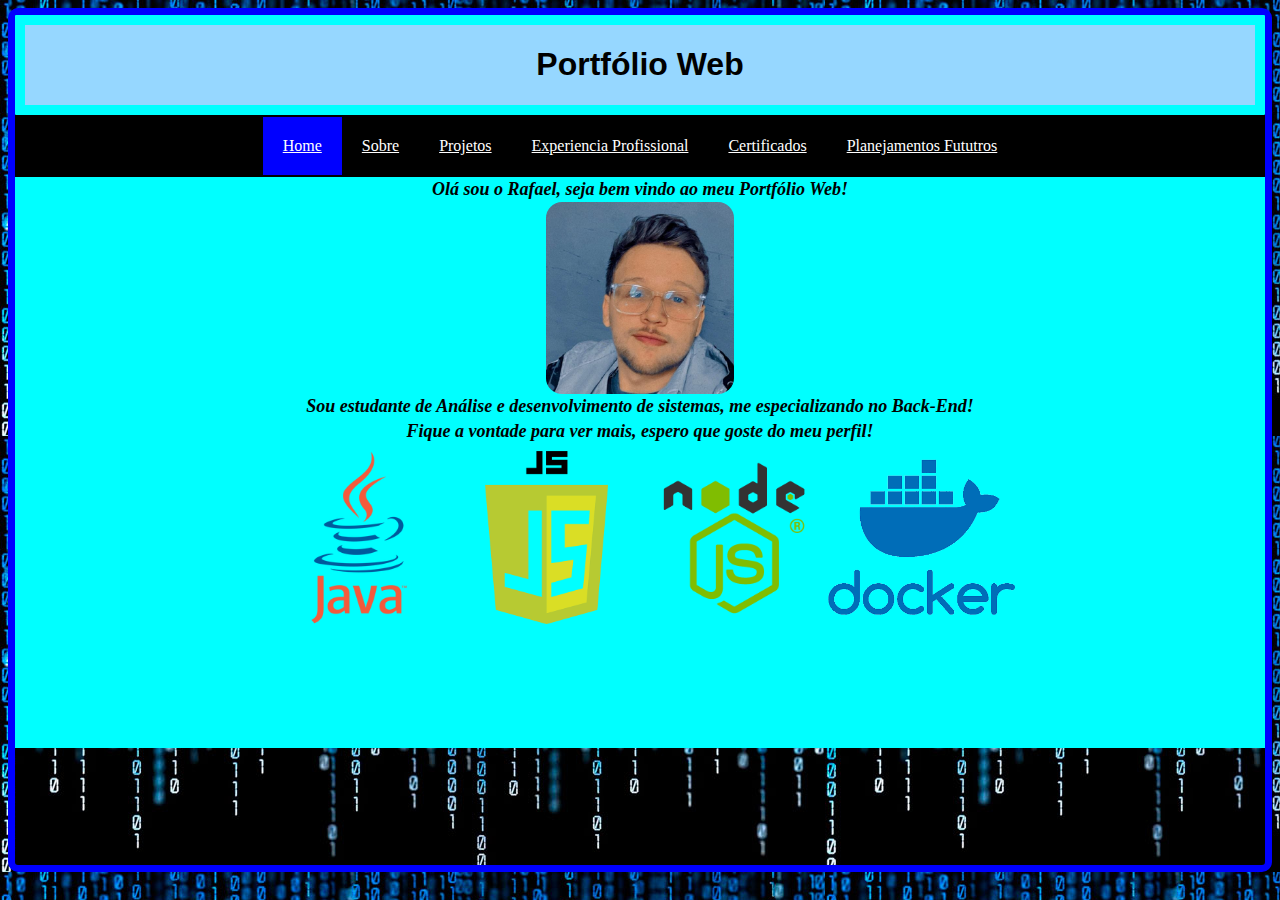
==== index.html @ 6ac9547c "Alteração de pastas" ====
<!DOCTYPE html>
<html >
<head>
    <link rel="stylesheet" href="./CSS/styleApre.css">
    <link rel="stylesheet" href="./CSS/navbar.css">
</head>
<body>
    <div id="Titulo">
        <h1>Portfólio Web</h1>
    </div>
    <div id="conteudo"> <ul>
        <li><a id="active" class="navbar" href="./index.html">Home</a></li>
        <li><a class="navbar" href="./indexSobre.html">Sobre</a></li>
        <li><a class="navbar" href="./indexProjetos.html">Projetos</a></li>
        <li><a class="navbar" href="EXP">Experiencia Profissional</a>  </li>
        <li><a class="navbar" href="./indexCertificados.html">Certificados</a></li>
        <li><a class="navbar" href="./indexPL.html">Planejamentos Fututros</a></li>
        </ul>
        </div>
            <div id="caixa">
            <h2 class="texto"><strong>Olá sou o Rafael, seja bem vindo ao meu Portfólio Web!</strong></h2></div>
            <div id="content"><img src="./Images/Perfil.jpg" alt=""></div>
            <h3 class="texto">Sou estudante de Análise e desenvolvimento de sistemas, me especializando no Back-End!</h3>
            <h3 class="texto">Fique a vontade para ver mais, espero que goste do meu perfil!</h3>
        </div>
        <div id="icones">
            <img class="cre" src="./Images/java.png" alt="">
            <img class="cre" src="./Images/JS.png" alt="">
            <img class="cre" src="./Images/NodeJS.png" alt="">
            <img class="cre" src="./Images/Docker.png" alt="">
        </div>
        <div id="expand"></div>
</body>
</html>
---- CSS/styleApre.css ----
#Titulo{
    border: 10px solid aqua;
    background-color: rgb(150, 215, 255);
    transition: 1s;
    cursor: pointer;
    text-align: center;
    border-radius: 1px;
    font-style: initial;
    font-family: 'Tahoma', Geneva, Verdana, sans-serif;
}
#Titulo:hover{
    border: 15px solid blue;
    background-color: rgb(224, 4, 4);
    transition: 1s;
}
h1{
    color: black;
}
body{
    border: 7px solid blue;
    background-image: url("/Images/Site.jpg");
    border-radius: 10px;
    min-height: 850px;
}
#content{
    background-color: aqua;
    text-align: center;
    display: flex;
    justify-content: center;
}
img{
    border-radius: 1rem;
    width: 15%;
    height: 15%;
}
.texto{
    margin: 0;
    padding: 2px;
    text-align: center;
    font-size: large;
    font-style: italic;
    background-color: aqua;
    font-family: 'tahoma';
}
#caixa{
    background-color: aqua;
    margin: 0;
}
#icones{
    justify-content: center;
    display: flex;
    background-color: aqua;
    border-radius: 10px solid blue;
}
.cre{
    transition: 1s;
}
.cre:hover{
    transition: 1s;
    width: 320px;
    height: 320px;
    justify-content: center;
    display: flex;
    padding: 2px;
}
#expand{
    background-color: aqua;
    height: 13vh;
}
---- CSS/navbar.css ----
#conteudo ul {
    list-style-type: none;
    margin: 0;
    padding: 2px;
    overflow: hidden;
    background-color: black;
    display: flex;
    justify-content: center;
}
#conteudo li a:hover{
    background-color: blue;
    color: yellow;
}
.navbar {
    color: white;
    display: flex;
    padding: 20px;
}
body{
    border: 7px solid blue;
    background-image: url("/Images/Site.jpg");
    border-radius: 10px;
    min-height: 850px;
}
#active{
    background-color: blue;
}
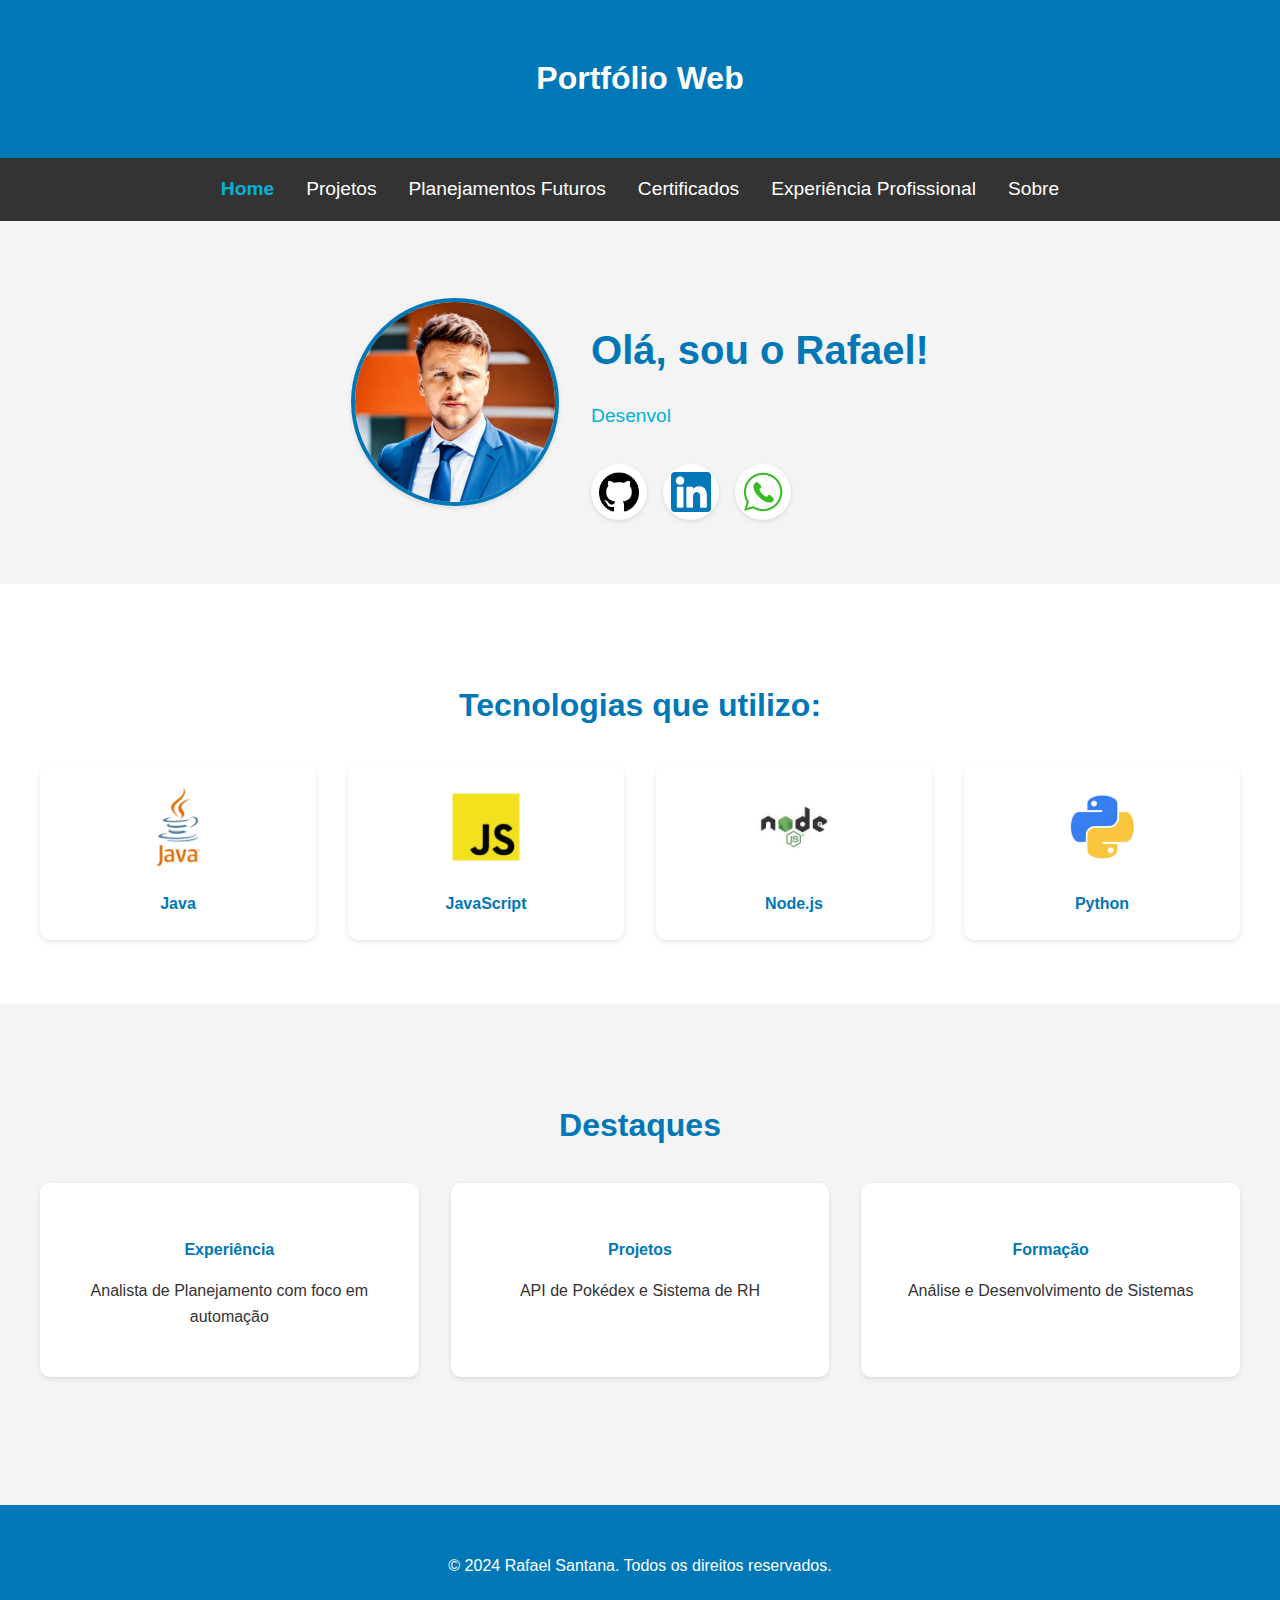
==== commit ef56215a: "repaginada completa no portifolio" ====
--- a/index.html
+++ b/index.html
@@ -1,34 +1,101 @@
 <!DOCTYPE html>
-<html >
+<html lang="pt-BR">
 <head>
+    <meta charset="UTF-8">
+    <meta name="viewport" content="width=device-width, initial-scale=1.0">
+    <title>Portfólio Web - Rafael</title>
     <link rel="stylesheet" href="./CSS/styleApre.css">
     <link rel="stylesheet" href="./CSS/navbar.css">
+    <link rel="stylesheet" href="https://cdnjs.cloudflare.com/ajax/libs/animate.css/4.1.1/animate.min.css">
+    <script src="./JS/home.js"></script>
 </head>
 <body>
-    <div id="Titulo">
+    <header class="animate__animated animate__fadeIn">
         <h1>Portfólio Web</h1>
-    </div>
-    <div id="conteudo"> <ul>
-        <li><a id="active" class="navbar" href="./index.html">Home</a></li>
-        <li><a class="navbar" href="./indexSobre.html">Sobre</a></li>
-        <li><a class="navbar" href="./indexProjetos.html">Projetos</a></li>
-        <li><a class="navbar" href="EXP">Experiencia Profissional</a>  </li>
-        <li><a class="navbar" href="./indexCertificados.html">Certificados</a></li>
-        <li><a class="navbar" href="./indexPL.html">Planejamentos Fututros</a></li>
-        </ul>
-        </div>
-            <div id="caixa">
-            <h2 class="texto"><strong>Olá sou o Rafael, seja bem vindo ao meu Portfólio Web!</strong></h2></div>
-            <div id="content"><img src="./Images/Perfil.jpg" alt=""></div>
-            <h3 class="texto">Sou estudante de Análise e desenvolvimento de sistemas, me especializando no Back-End!</h3>
-            <h3 class="texto">Fique a vontade para ver mais, espero que goste do meu perfil!</h3>
-        </div>
-        <div id="icones">
-            <img class="cre" src="./Images/java.png" alt="">
-            <img class="cre" src="./Images/JS.png" alt="">
-            <img class="cre" src="./Images/NodeJS.png" alt="">
-            <img class="cre" src="./Images/Docker.png" alt="">
-        </div>
-        <div id="expand"></div>
+    </header>
+    
+    <div id="navbar-placeholder"></div>
+    
+    <main>
+        <section id="apresentacao" class="animate__animated animate__fadeInUp">
+            <div class="hero-section">
+                <img src="./Images/Perfil 2.jpg" alt="Foto de Rafael" class="profile-image">
+                <div class="hero-content">
+                    <h2><strong>Olá, sou o Rafael!</strong></h2>
+                    <p class="typing-text">Desenvolvedor Full-Stack em formação</p>
+                    <div class="social-links">
+                        <a href="https://github.com/RafaelPK5" target="_blank" class="social-btn">
+                            <img src="./Images/Git.png" alt="GitHub">
+                        </a>
+                        <a href="https://www.linkedin.com/in/rafael-santana-669a601a1/" target="_blank" class="social-btn">
+                            <img src="./Images/Linkedin.png" alt="LinkedIn">
+                        </a>
+                        <a href="https://wa.me/5511963408352" target="_blank" class="social-btn">
+                            <img src="./Images/Whatsapp.png" alt="WhatsApp">
+                        </a>
+                    </div>
+                </div>
+            </div>
+        </section>
+        
+        <section id="tecnologias" class="animate__animated animate__fadeInUp">
+            <h3>Tecnologias que utilizo:</h3>
+            <div id="icones" class="tech-grid">
+                <div class="tech-card">
+                    <img class="cre" src="./Images/java.png" alt="Java">
+                    <span>Java</span>
+                </div>
+                <div class="tech-card">
+                    <img class="cre" src="./Images/JS.png" alt="JavaScript">
+                    <span>JavaScript</span>
+                </div>
+                <div class="tech-card">
+                    <img class="cre" src="./Images/NodeJS.png" alt="Node.js">
+                    <span>Node.js</span>
+                </div>
+                <div class="tech-card">
+                    <img class="cre" src="./Images/python.png" alt="Python">
+                    <span>Python</span>
+                </div>
+            </div>
+        </section>
+
+        <section id="destaques" class="animate__animated animate__fadeInUp">
+            <h3>Destaques</h3>
+            <div class="highlights-grid">
+                <div class="highlight-card">
+                    <h4>Experiência</h4>
+                    <p>Analista de Planejamento com foco em automação</p>
+                </div>
+                <div class="highlight-card">
+                    <h4>Projetos</h4>
+                    <p>API de Pokédex e Sistema de RH</p>
+                </div>
+                <div class="highlight-card">
+                    <h4>Formação</h4>
+                    <p>Análise e Desenvolvimento de Sistemas</p>
+                </div>
+            </div>
+        </section>
+    </main>
+
+    <footer class="animate__animated animate__fadeIn">
+        <p>&copy; 2024 Rafael Santana. Todos os direitos reservados.</p>
+    </footer>
+
+    <script>
+        fetch('./components/navbar.html')
+            .then(response => response.text())
+            .then(data => {
+                document.getElementById('navbar-placeholder').innerHTML = data;
+                const currentPage = window.location.pathname.split('/').pop() || 'index.html';
+                const links = document.querySelectorAll('.navbar');
+                links.forEach(link => {
+                    if (link.getAttribute('href') === `./${currentPage}`) {
+                        link.classList.add('active');
+                    }
+                });
+            });
+    </script>
 </body>
-</html>
+</html>--- a/CSS/styleApre.css
+++ b/CSS/styleApre.css
@@ -1,69 +1,216 @@
-#Titulo{
-    border: 10px solid aqua;
-    background-color: rgb(150, 215, 255);
-    transition: 1s;
-    cursor: pointer;
-    text-align: center;
-    border-radius: 1px;
-    font-style: initial;
-    font-family: 'Tahoma', Geneva, Verdana, sans-serif;
-}
-#Titulo:hover{
-    border: 15px solid blue;
-    background-color: rgb(224, 4, 4);
-    transition: 1s;
-}
-h1{
-    color: black;
-}
-body{
-    border: 7px solid blue;
-    background-image: url("/Images/Site.jpg");
+:root {
+    --primary-color: #0077b6;
+    --secondary-color: #00b4d8;
+    --text-color: #333;
+    --bg-color: #f4f4f4;
+    --card-bg: #ffffff;
+    --shadow: 0 2px 5px rgba(0, 0, 0, 0.1);
+}
+
+body {
+    font-family: 'Segoe UI', Arial, sans-serif;
+    margin: 0;
+    padding: 0;
+    background-color: var(--bg-color);
+    color: var(--text-color);
+    line-height: 1.6;
+}
+
+header {
+    text-align: center;
+    padding: 2rem;
+    background-color: var(--primary-color);
+    color: white;
+    box-shadow: var(--shadow);
+}
+
+.hero-section {
+    display: flex;
+    align-items: center;
+    justify-content: center;
+    gap: 2rem;
+    padding: 4rem 2rem;
+    max-width: 1200px;
+    margin: 0 auto;
+}
+
+.profile-image {
+    width: 200px;
+    height: 200px;
+    border-radius: 50%;
+    object-fit: cover;
+    border: 4px solid var(--primary-color);
+    box-shadow: var(--shadow);
+    transition: transform 0.3s ease;
+}
+
+.profile-image:hover {
+    transform: scale(1.05);
+}
+
+.hero-content {
+    text-align: left;
+    max-width: 600px;
+}
+
+.hero-content h2 {
+    font-size: 2.5rem;
+    margin-bottom: 1rem;
+    color: var(--primary-color);
+}
+
+.typing-text {
+    font-size: 1.2rem;
+    color: var(--secondary-color);
+    margin-bottom: 2rem;
+}
+
+.social-links {
+    display: flex;
+    gap: 1rem;
+}
+
+.social-btn {
+    width: 40px;
+    height: 40px;
+    border-radius: 50%;
+    background: var(--card-bg);
+    padding: 8px;
+    box-shadow: var(--shadow);
+    transition: transform 0.3s ease;
+}
+
+.social-btn:hover {
+    transform: translateY(-3px);
+}
+
+.social-btn img {
+    width: 100%;
+    height: 100%;
+    object-fit: contain;
+}
+
+#tecnologias {
+    padding: 4rem 2rem;
+    background-color: var(--card-bg);
+}
+
+#tecnologias h3 {
+    text-align: center;
+    color: var(--primary-color);
+    font-size: 2rem;
+    margin-bottom: 2rem;
+}
+
+.tech-grid {
+    display: grid;
+    grid-template-columns: repeat(auto-fit, minmax(150px, 1fr));
+    gap: 2rem;
+    max-width: 1200px;
+    margin: 0 auto;
+}
+
+.tech-card {
+    background: var(--card-bg);
+    padding: 1.5rem;
     border-radius: 10px;
-    min-height: 850px;
-}
-#content{
-    background-color: aqua;
-    text-align: center;
-    display: flex;
-    justify-content: center;
-}
-img{
-    border-radius: 1rem;
-    width: 15%;
-    height: 15%;
-}
-.texto{
-    margin: 0;
-    padding: 2px;
-    text-align: center;
-    font-size: large;
-    font-style: italic;
-    background-color: aqua;
-    font-family: 'tahoma';
-}
-#caixa{
-    background-color: aqua;
-    margin: 0;
-}
-#icones{
-    justify-content: center;
-    display: flex;
-    background-color: aqua;
-    border-radius: 10px solid blue;
-}
-.cre{
-    transition: 1s;
-}
-.cre:hover{
-    transition: 1s;
-    width: 320px;
-    height: 320px;
-    justify-content: center;
-    display: flex;
-    padding: 2px;
-}
-#expand{
-    background-color: aqua;
-    height: 13vh;
-}
+    box-shadow: var(--shadow);
+    text-align: center;
+    transition: transform 0.3s ease;
+}
+
+.tech-card:hover {
+    transform: translateY(-5px);
+}
+
+.tech-card img {
+    width: 80px;
+    height: 80px;
+    margin-bottom: 1rem;
+}
+
+.tech-card span {
+    display: block;
+    font-weight: bold;
+    color: var(--primary-color);
+}
+
+#destaques {
+    padding: 4rem 2rem;
+}
+
+#destaques h3 {
+    text-align: center;
+    color: var(--primary-color);
+    font-size: 2rem;
+    margin-bottom: 2rem;
+}
+
+.highlights-grid {
+    display: grid;
+    grid-template-columns: repeat(auto-fit, minmax(250px, 1fr));
+    gap: 2rem;
+    max-width: 1200px;
+    margin: 0 auto;
+}
+
+.highlight-card {
+    background: var(--card-bg);
+    padding: 2rem;
+    border-radius: 10px;
+    box-shadow: var(--shadow);
+    text-align: center;
+    transition: transform 0.3s ease;
+}
+
+.highlight-card:hover {
+    transform: translateY(-5px);
+}
+
+.highlight-card h4 {
+    color: var(--primary-color);
+    margin-bottom: 1rem;
+}
+
+footer {
+    text-align: center;
+    padding: 2rem;
+    background-color: var(--primary-color);
+    color: white;
+    margin-top: 4rem;
+}
+
+@media (max-width: 768px) {
+    .hero-section {
+        flex-direction: column;
+        text-align: center;
+        padding: 2rem 1rem;
+    }
+
+    .hero-content {
+        text-align: center;
+    }
+
+    .profile-image {
+        width: 150px;
+        height: 150px;
+    }
+
+    .tech-grid {
+        grid-template-columns: repeat(2, 1fr);
+    }
+
+    .highlights-grid {
+        grid-template-columns: 1fr;
+    }
+}
+
+@media (max-width: 480px) {
+    .tech-grid {
+        grid-template-columns: 1fr;
+    }
+
+    .hero-content h2 {
+        font-size: 2rem;
+    }
+}--- a/CSS/navbar.css
+++ b/CSS/navbar.css
@@ -1,27 +1,29 @@
-#conteudo ul {
-    list-style-type: none;
-    margin: 0;
-    padding: 2px;
-    overflow: hidden;
-    background-color: black;
+nav {
+    background-color: #333;
+    padding: 1rem;
+}
+
+nav ul {
+    list-style: none;
     display: flex;
     justify-content: center;
+    gap: 2rem;
+    margin: 0;
+    padding: 0;
 }
-#conteudo li a:hover{
-    background-color: blue;
-    color: yellow;
+
+nav a {
+    color: white;
+    text-decoration: none;
+    font-size: 1.2rem;
+    transition: color 0.3s;
 }
-.navbar {
-    color: white;
-    display: flex;
-    padding: 20px;
+
+nav a:hover {
+    color: #00b4d8;
 }
-body{
-    border: 7px solid blue;
-    background-image: url("/Images/Site.jpg");
-    border-radius: 10px;
-    min-height: 850px;
-}
-#active{
-    background-color: blue;
-}
+
+nav .active {
+    color: #00b4d8;
+    font-weight: bold;
+}